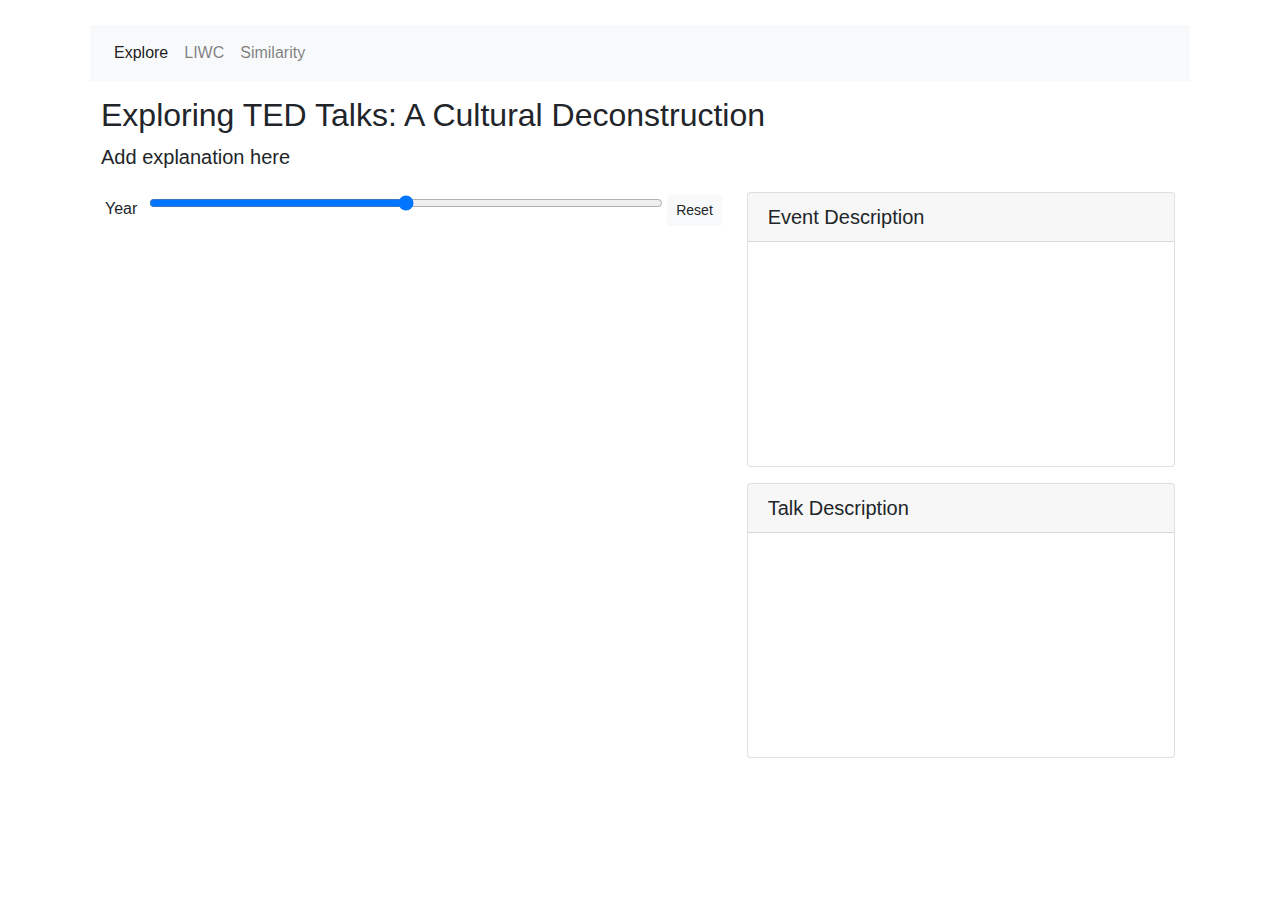
==== index.html @ 751948c6 "final submission draft push" ====
<!DOCTYPE html>
<html lang="en">

<head>
    <title>Ted Talks</title>
    <meta charset="utf-8">
    <meta name="viewport" content="width=device-width, initial-scale=1">

    <link rel="stylesheet" href="https://stackpath.bootstrapcdn.com/bootstrap/4.3.1/css/bootstrap.min.css">
    <link rel="stylesheet" href="main.css">

    <script src="https://code.jquery.com/jquery-3.3.1.min.js"></script>
    <script src="https://stackpath.bootstrapcdn.com/bootstrap/4.3.1/js/bootstrap.min.js"></script>
    <script src="https://d3js.org/d3.v5.min.js" charset="utf-8"></script>

    <script src="packed-bubble.js"></script>
</head>


<body scroll="no" style="overflow: hidden" onload="getData()">

    <!--<body onload="getData()">-->

    <div class="container-fluid">
        <div class="row content">
            <br>

            <div class="col-lg-12">

                <nav class="navbar navbar-expand-lg navbar-light bg-light">
                    <button class="navbar-toggler" type="button" data-toggle="collapse" data-target="#navbarNavAltMarkup" aria-controls="navbarNavAltMarkup" aria-expanded="false" aria-label="Toggle navigation">
                        <span class="navbar-toggler-icon"></span>
                    </button>
                    <div class="collapse navbar-collapse" id="navbarNavAltMarkup">
                        <div class="navbar-nav">
                            <a class="nav-item nav-link active" href="index.html">Explore</a>
                            <a class="nav-item nav-link" href="plotly.html">LIWC</a>
                            <a class="nav-item nav-link" href="similarity.html">Similarity</a>
                        </div>
                    </div>
                </nav>


                <div class="title">
                    <h2>Exploring TED Talks: A Cultural Deconstruction</h2>
                    <div class="lead">
                        Add explanation here
                    </div>
                </div>

                <div class="container-fluid">
                    <div class="row">
                        <div class="col-sm-7">
                            <div class="mb-5">
                                <div class="input-group">
                                    <label id="slider-label" for="slider">Year</label>
                                    <input id="slider" type="range" oninput="changeLabel(this.value)" onchange="getData(this.value)" list="slider-vals">
                                    <datalist id="slider-vals"></datalist>

                                    <button type="button" class="btn btn-light btn-sm" onclick="getData($('#slider').val())">Reset</button>
                                </div>
                            </div>
                            <svg id="chart"></svg>
                        </div>
                        <div class="col-sm-5">
                            <div class="card mb-3">
                                <div class="card-header">
                                    <h5 id="event-title" class="card-title">Event Description</h5>
                                </div>
                                <div class="card-body">
                                    <h6 id="event-subtitle" class="card-subtitle mb-2 text-muted"></h6>
                                    <p id="event-text" class="card-text"></p>
                                </div>
                            </div>

                            <div class="card mb-3">
                                <div class="card-header">
                                    <h5 id="talk-title" class="card-title">Talk Description</h5>
                                </div>
                                <div class="card-body">
                                    <h6 id="talk-subtitle" class="card-subtitle mb-2 text-muted"></h6>
                                    <p id="talk-text" class="card-text"></p>
                                </div>
                            </div>

                        </div>
                    </div>
                </div>
            </div>


        </div>
    </div>

</body>

</html>
---- main.css ----
/* Set height of the grid so .sidenav can be 100% (adjust as needed) */
.row.content {
    height: 550px;
    padding-left: 50px;
    padding-right: 50px;
}

/* On small screens, set height to 'auto' for the grid */
@media screen and (max-width: 767px) {
    .row.content {
        height: auto;
    }
}

body {
    padding: 25px;
}

.navbar {
    margin-bottom: 15px;
}

.title {
    margin-bottom: 20px;
}

#dashboard {
    display: none;
}

svg {
    display: block;
    margin: auto;
}

text {
    font-weight: bolder;
    fill: white;
    text-anchor: middle;
}

#event-title,
#talk-title {
    margin-bottom: 0px;
}

circle {}

.card.mb-3 {
    /*    background-color: #f9f9f9;*/
    height: 275px;
}

.card-body {
    overflow-y: scroll;
}

.container {
    display: table;
    /*    height: 100%;*/
    /*    padding-top: 0px;*/
    margin: 0px;
    height: 20px;
    position: relative;
    overflow: hidden;
    width: 55%;
}

#slider {
    width: 80%;
}

#slider-label {
    width: 40px;
}

.input-group {
    width: 100%;
    position: absolute;
    display: table-cell;
    vertical-align: middle;
}

.title {
    padding-left: 1%;
}
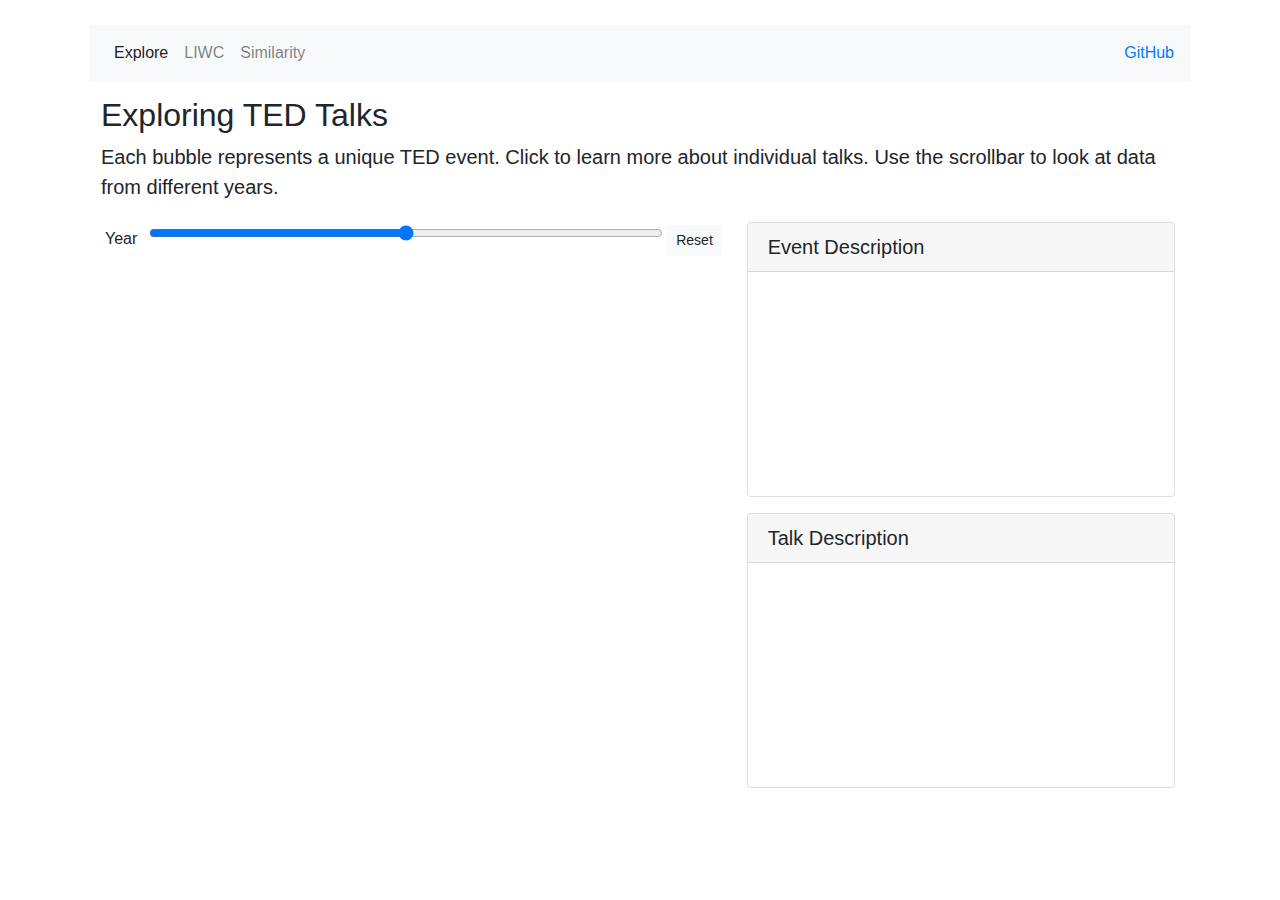
==== commit eb853f35: "annotations added" ====
--- a/index.html
+++ b/index.html
@@ -28,23 +28,29 @@
             <div class="col-lg-12">
 
                 <nav class="navbar navbar-expand-lg navbar-light bg-light">
-                    <button class="navbar-toggler" type="button" data-toggle="collapse" data-target="#navbarNavAltMarkup" aria-controls="navbarNavAltMarkup" aria-expanded="false" aria-label="Toggle navigation">
-                        <span class="navbar-toggler-icon"></span>
-                    </button>
-                    <div class="collapse navbar-collapse" id="navbarNavAltMarkup">
-                        <div class="navbar-nav">
-                            <a class="nav-item nav-link active" href="index.html">Explore</a>
-                            <a class="nav-item nav-link" href="plotly.html">LIWC</a>
-                            <a class="nav-item nav-link" href="similarity.html">Similarity</a>
-                        </div>
+                    <div class="collapse navbar-collapse" id="navbarText">
+                        <ul class="navbar-nav mr-auto">
+                            <li class="nav-item active">
+                                <a class="nav-link active" href="index.html">Explore</a>
+                            </li>
+                            <li class="nav-item">
+                                <a class="nav-link" href="liwc.html">LIWC</a>
+                            </li>
+                            <li class="nav-item">
+                                <a class="nav-link" href="similarity.html">Similarity</a>
+                            </li>
+                        </ul>
+                        <span>
+                            <a class="nav-item" href="https://github.com/sm7gc/Exploring-TED-Talks" target="_blank">GitHub</a>
+                        </span>
                     </div>
                 </nav>
 
 
                 <div class="title">
-                    <h2>Exploring TED Talks: A Cultural Deconstruction</h2>
+                    <h2>Exploring TED Talks</h2>
                     <div class="lead">
-                        Add explanation here
+                        Each bubble represents a unique TED event. Click to learn more about individual talks. Use the scrollbar to look at data from different years.
                     </div>
                 </div>
 
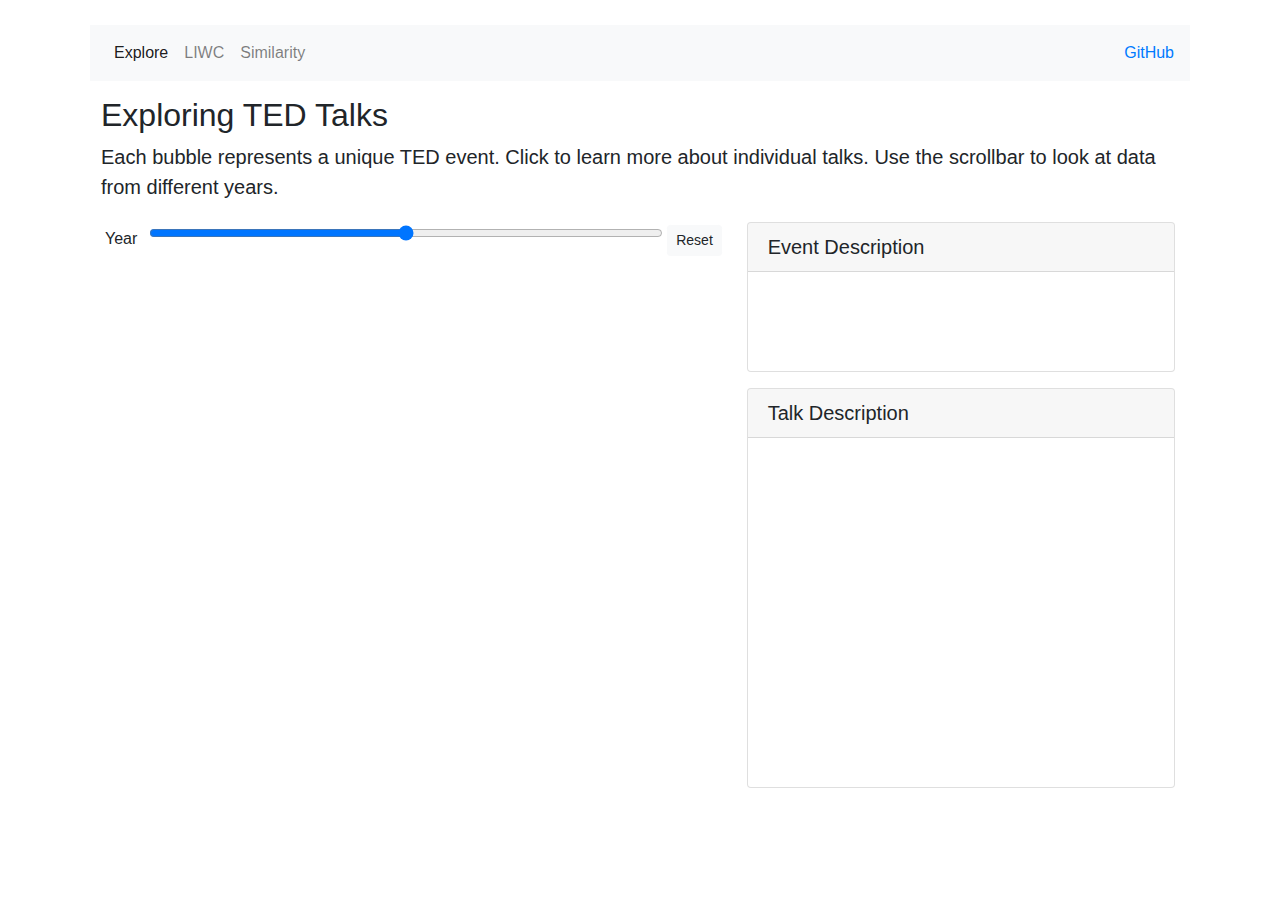
==== commit 26e0d881: "adjusted card heights" ====
--- a/index.html
+++ b/index.html
@@ -69,7 +69,7 @@
                             <svg id="chart"></svg>
                         </div>
                         <div class="col-sm-5">
-                            <div class="card mb-3">
+                            <div class="card mb-3" id="event">
                                 <div class="card-header">
                                     <h5 id="event-title" class="card-title">Event Description</h5>
                                 </div>
@@ -79,7 +79,7 @@
                                 </div>
                             </div>
 
-                            <div class="card mb-3">
+                            <div class="card mb-3" id="talk">
                                 <div class="card-header">
                                     <h5 id="talk-title" class="card-title">Talk Description</h5>
                                 </div>
--- a/main.css
+++ b/main.css
@@ -46,9 +46,12 @@
 
 circle {}
 
-.card.mb-3 {
-    /*    background-color: #f9f9f9;*/
-    height: 275px;
+#event {
+    height: 150px;
+}
+
+#talk {
+    height: 400px;
 }
 
 .card-body {
